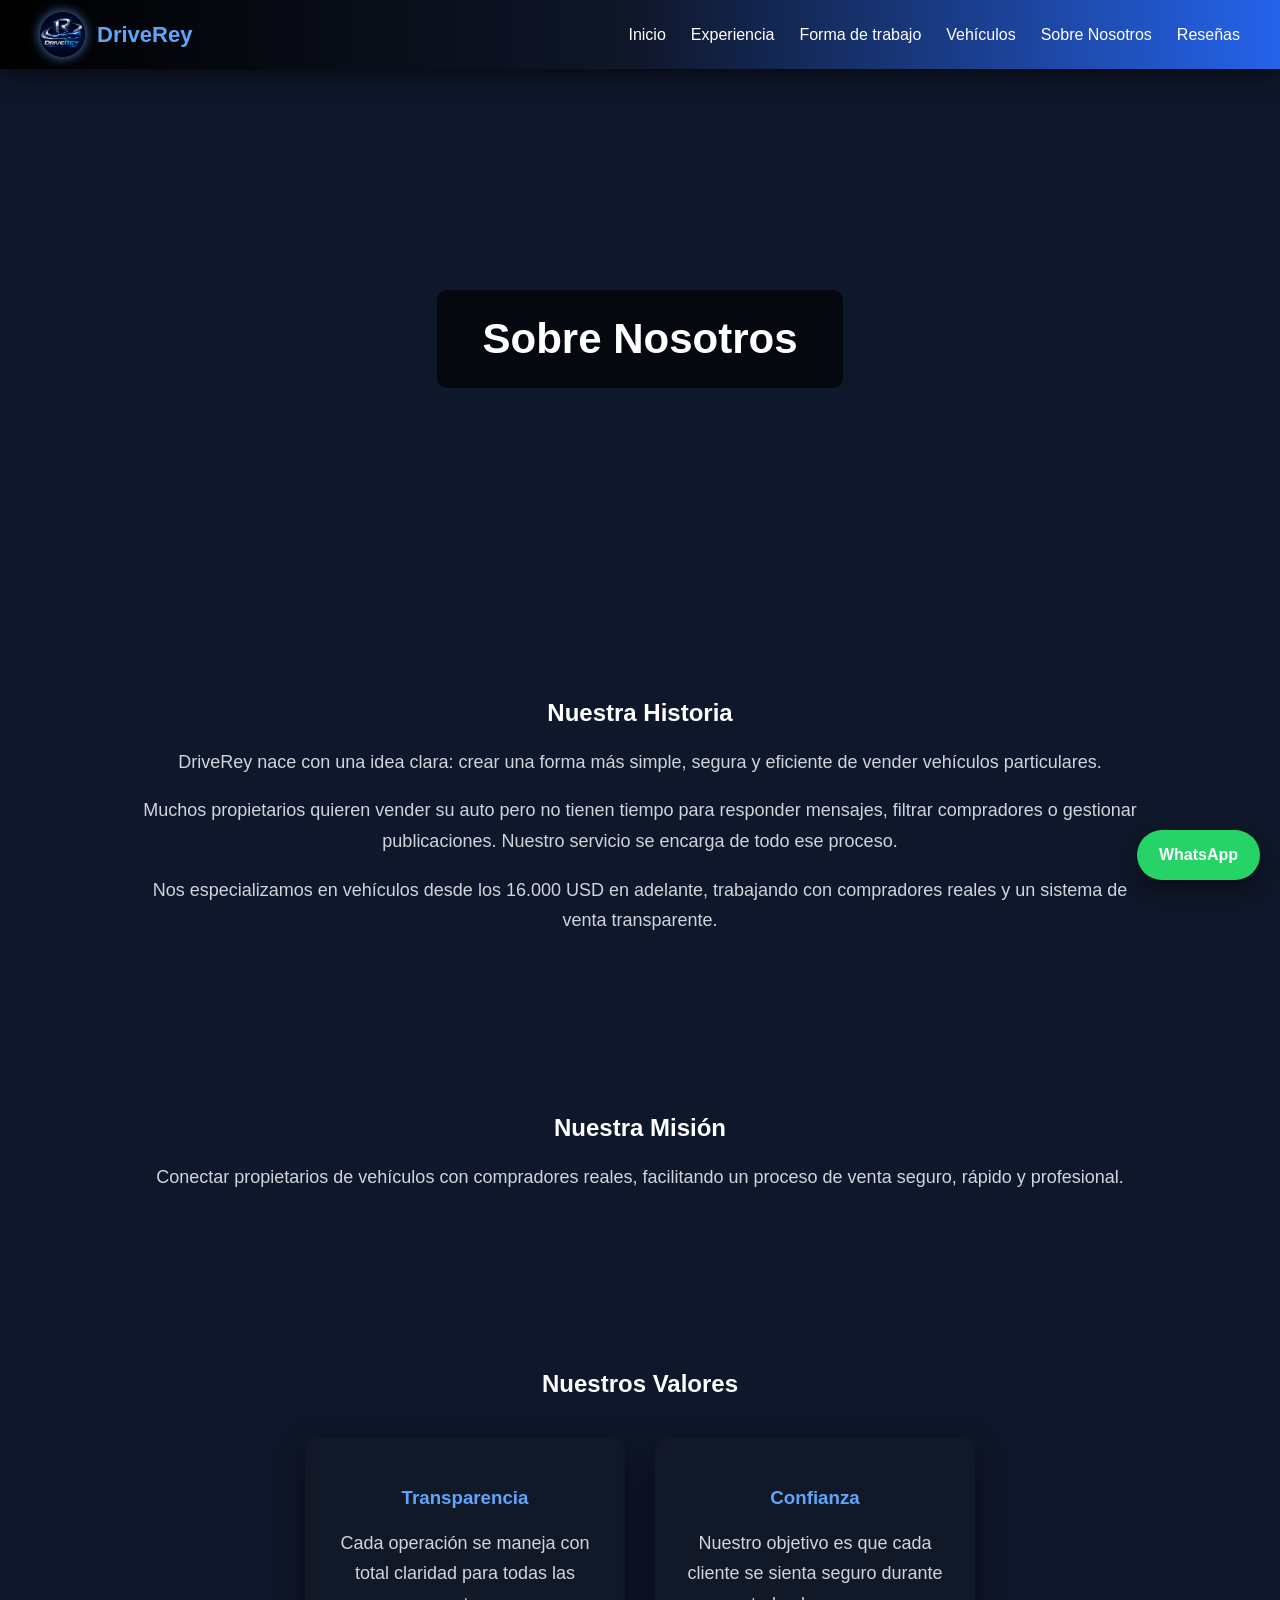
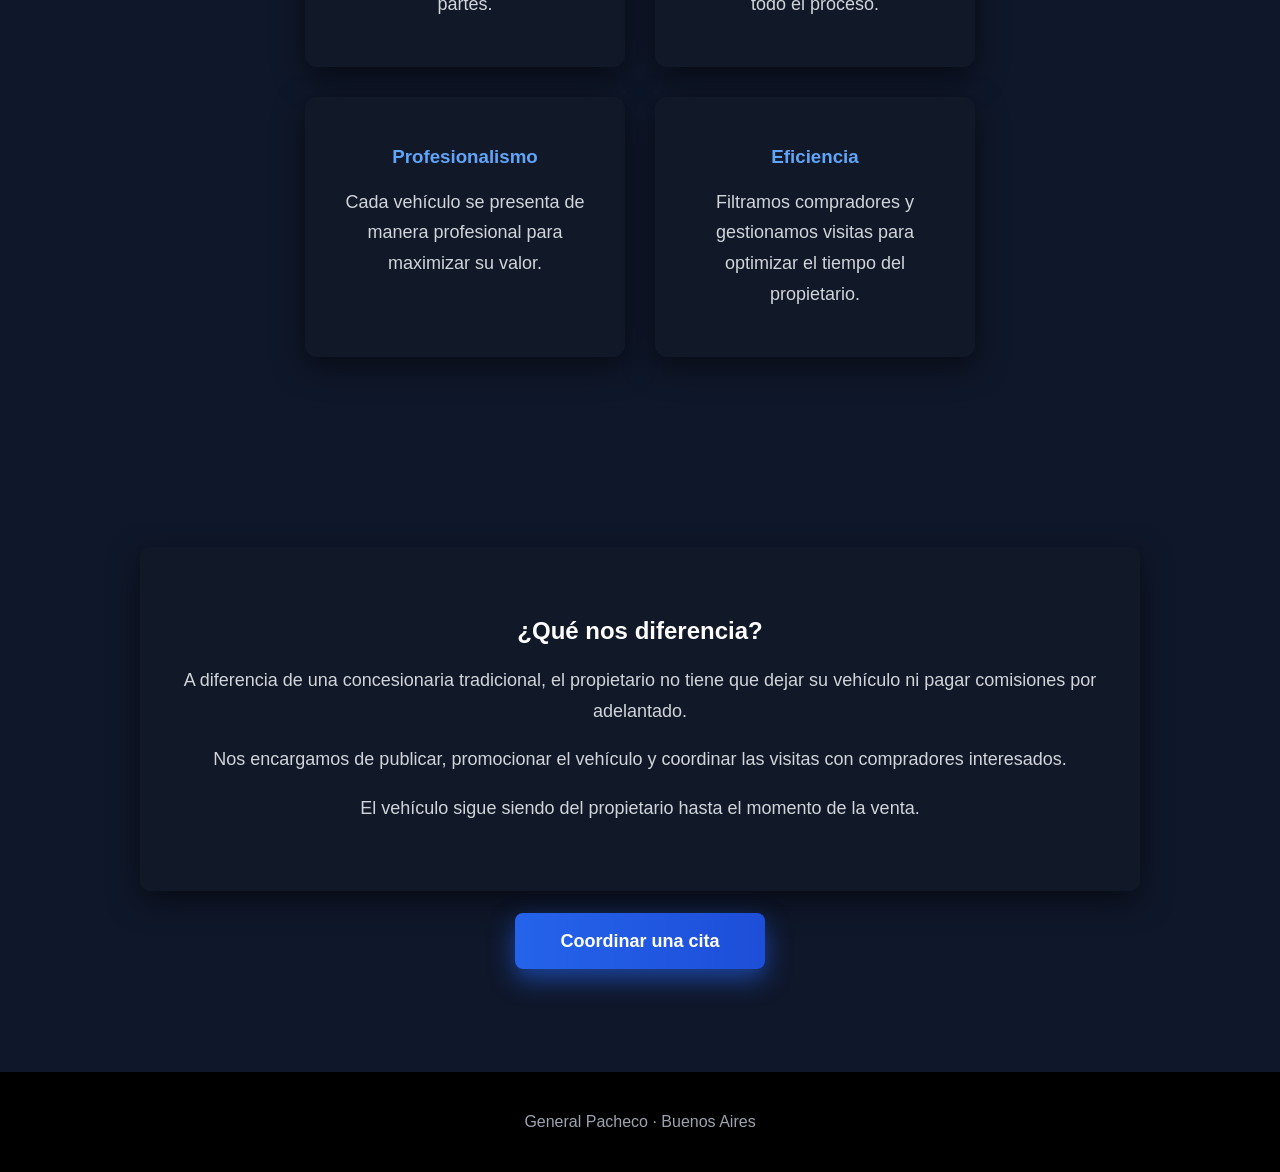
==== 2sobre-nosotros.html @ 22eba766 "Add files via upload" ====
<!DOCTYPE html>
<html lang="es">

<head>

<meta charset="UTF-8">
<meta name="viewport" content="width=device-width, initial-scale=1.0">

<title>Sobre Nosotros | DriveRey</title>
<link rel="icon" type="image/x-icon" href="favicon.ico">

<style>

body{
margin:0;
font-family:Arial, Helvetica, sans-serif;
background:#0f172a;
color:white;
}

/* NAVBAR */

header{
background:linear-gradient(90deg,#000000,#0f172a,#2563eb);
padding:12px 40px;
display:flex;
justify-content:center;
align-items:center;
position:sticky;
top:0;
z-index:1000;
box-shadow:0 5px 20px rgba(0,0,0,0.6);
}

nav{
width:100%;
max-width:1200px;
display:flex;
align-items:center;
justify-content:space-between;
}

/* LOGO AREA */

.logo-area{
display:flex;
align-items:center;
gap:12px;
}

.logo-area img{
width:45px;
height:45px;
border-radius:50%;
box-shadow:0 0 12px rgba(96,165,250,0.8);
}

.logo-area h1{
margin:0;
font-size:22px;
font-weight:bold;
color:#60a5fa;
}

/* MENU */

nav ul{
list-style:none;
display:flex;
gap:25px;
margin:0;
padding:0;
}

nav a{
color:white;
text-decoration:none;
font-size:16px;
position:relative;
transition:0.3s;
}

nav a:hover{
color:#60a5fa;
}

nav a::after{
content:'';
position:absolute;
width:0%;
height:2px;
background:#60a5fa;
left:0;
bottom:-5px;
transition:0.3s;
}

nav a:hover::after{
width:100%;
}

/* HERO */

.hero{
height:60vh;
background-image:url('https://images.unsplash.com/photo-1503376780353-7e6692767b70');
background-size:cover;
background-position:center;
display:flex;
align-items:center;
justify-content:center;
text-align:center;
}

.hero h1{
font-size:42px;
background:rgba(0,0,0,0.65);
padding:25px 45px;
border-radius:10px;
backdrop-filter:blur(6px);
}

/* SECCIONES */

.section{
padding:70px 40px;
max-width:1000px;
margin:auto;
text-align:center;
}

.section p{
line-height:1.7;
font-size:18px;
color:#d1d5db;
}

/* VALORES */

.values{
display:flex;
flex-wrap:wrap;
gap:30px;
justify-content:center;
margin-top:40px;
}

.value{
background:#111827;
padding:30px;
border-radius:12px;
width:260px;
transition:0.3s;
box-shadow:0 10px 30px rgba(0,0,0,0.5);
}

.value:hover{
transform:translateY(-8px);
box-shadow:0 15px 40px rgba(0,0,0,0.7);
}

.value h3{
color:#60a5fa;
}

/* DIFERENCIA */

.diferencia{
background:#111827;
padding:50px 40px;
margin-top:50px;
border-radius:10px;
box-shadow:0 10px 30px rgba(0,0,0,0.5);
}

/* CTA */

.cta{
margin-top:40px;
}

.cta a{
background:linear-gradient(90deg,#2563eb,#1d4ed8);
padding:18px 45px;
text-decoration:none;
color:white;
border-radius:8px;
font-weight:bold;
font-size:18px;
transition:0.3s;
box-shadow:0 10px 25px rgba(37,99,235,0.6);
}

.cta a:hover{
transform:scale(1.05);
box-shadow:0 15px 35px rgba(37,99,235,0.9);
}

/* FOOTER */

footer{
background:black;
text-align:center;
padding:25px;
margin-top:50px;
color:#9ca3af;
}

/* WHATSAPP */

.whatsapp{
position:fixed;
bottom:20px;
right:20px;
background:#25D366;
padding:16px 22px;
border-radius:50px;
color:white;
text-decoration:none;
font-weight:bold;
box-shadow:0 10px 20px rgba(0,0,0,0.4);
transition:0.3s;
}

.whatsapp:hover{
transform:scale(1.1);
}

</style>

</head>

<body>

<header>

<nav>

<div class="logo-area">
<img src="logo.png" alt="DriveRey Logo">
<h1>DriveRey</h1>
</div>

<ul>

<li><a href="index.html">Inicio</a></li>
<li><a href="3experiencia.html">Experiencia</a></li>
<li><a href="6forma-de-trabajo.html">Forma de trabajo</a></li>
<li><a href="5vehiculos.html">Vehículos</a></li>
<li><a href="2sobre-nosotros.html">Sobre Nosotros</a></li>
<li><a href="4reseñas.html">Reseñas</a></li>

</ul>

</nav>

</header>


<section class="hero">

<h1>Sobre Nosotros</h1>

</section>


<section class="section">

<h2>Nuestra Historia</h2>

<p>
DriveRey nace con una idea clara: crear una forma más simple,
segura y eficiente de vender vehículos particulares.
</p>

<p>
Muchos propietarios quieren vender su auto pero no tienen tiempo para
responder mensajes, filtrar compradores o gestionar publicaciones.
Nuestro servicio se encarga de todo ese proceso.
</p>

<p>
Nos especializamos en vehículos desde los 16.000 USD en adelante,
trabajando con compradores reales y un sistema de venta transparente.
</p>

</section>


<section class="section">

<h2>Nuestra Misión</h2>

<p>
Conectar propietarios de vehículos con compradores reales,
facilitando un proceso de venta seguro, rápido y profesional.
</p>

</section>


<section class="section">

<h2>Nuestros Valores</h2>

<div class="values">

<div class="value">
<h3>Transparencia</h3>
<p>
Cada operación se maneja con total claridad para todas las partes.
</p>
</div>

<div class="value">
<h3>Confianza</h3>
<p>
Nuestro objetivo es que cada cliente se sienta seguro durante todo el proceso.
</p>
</div>

<div class="value">
<h3>Profesionalismo</h3>
<p>
Cada vehículo se presenta de manera profesional para maximizar su valor.
</p>
</div>

<div class="value">
<h3>Eficiencia</h3>
<p>
Filtramos compradores y gestionamos visitas para optimizar el tiempo del propietario.
</p>
</div>

</div>

</section>


<section class="section">

<div class="diferencia">

<h2>¿Qué nos diferencia?</h2>

<p>
A diferencia de una concesionaria tradicional,
el propietario no tiene que dejar su vehículo ni pagar comisiones por adelantado.
</p>

<p>
Nos encargamos de publicar, promocionar el vehículo y coordinar
las visitas con compradores interesados.
</p>

<p>
El vehículo sigue siendo del propietario hasta el momento de la venta.
</p>

</div>

<div class="cta">
<a href="https://wa.me/541123283606">Coordinar una cita</a>
</div>

</section>


<footer>

<p>General Pacheco · Buenos Aires</p>

</footer>


<a class="whatsapp" href="https://wa.me/541123283606">
WhatsApp
</a>

</body>

</html>
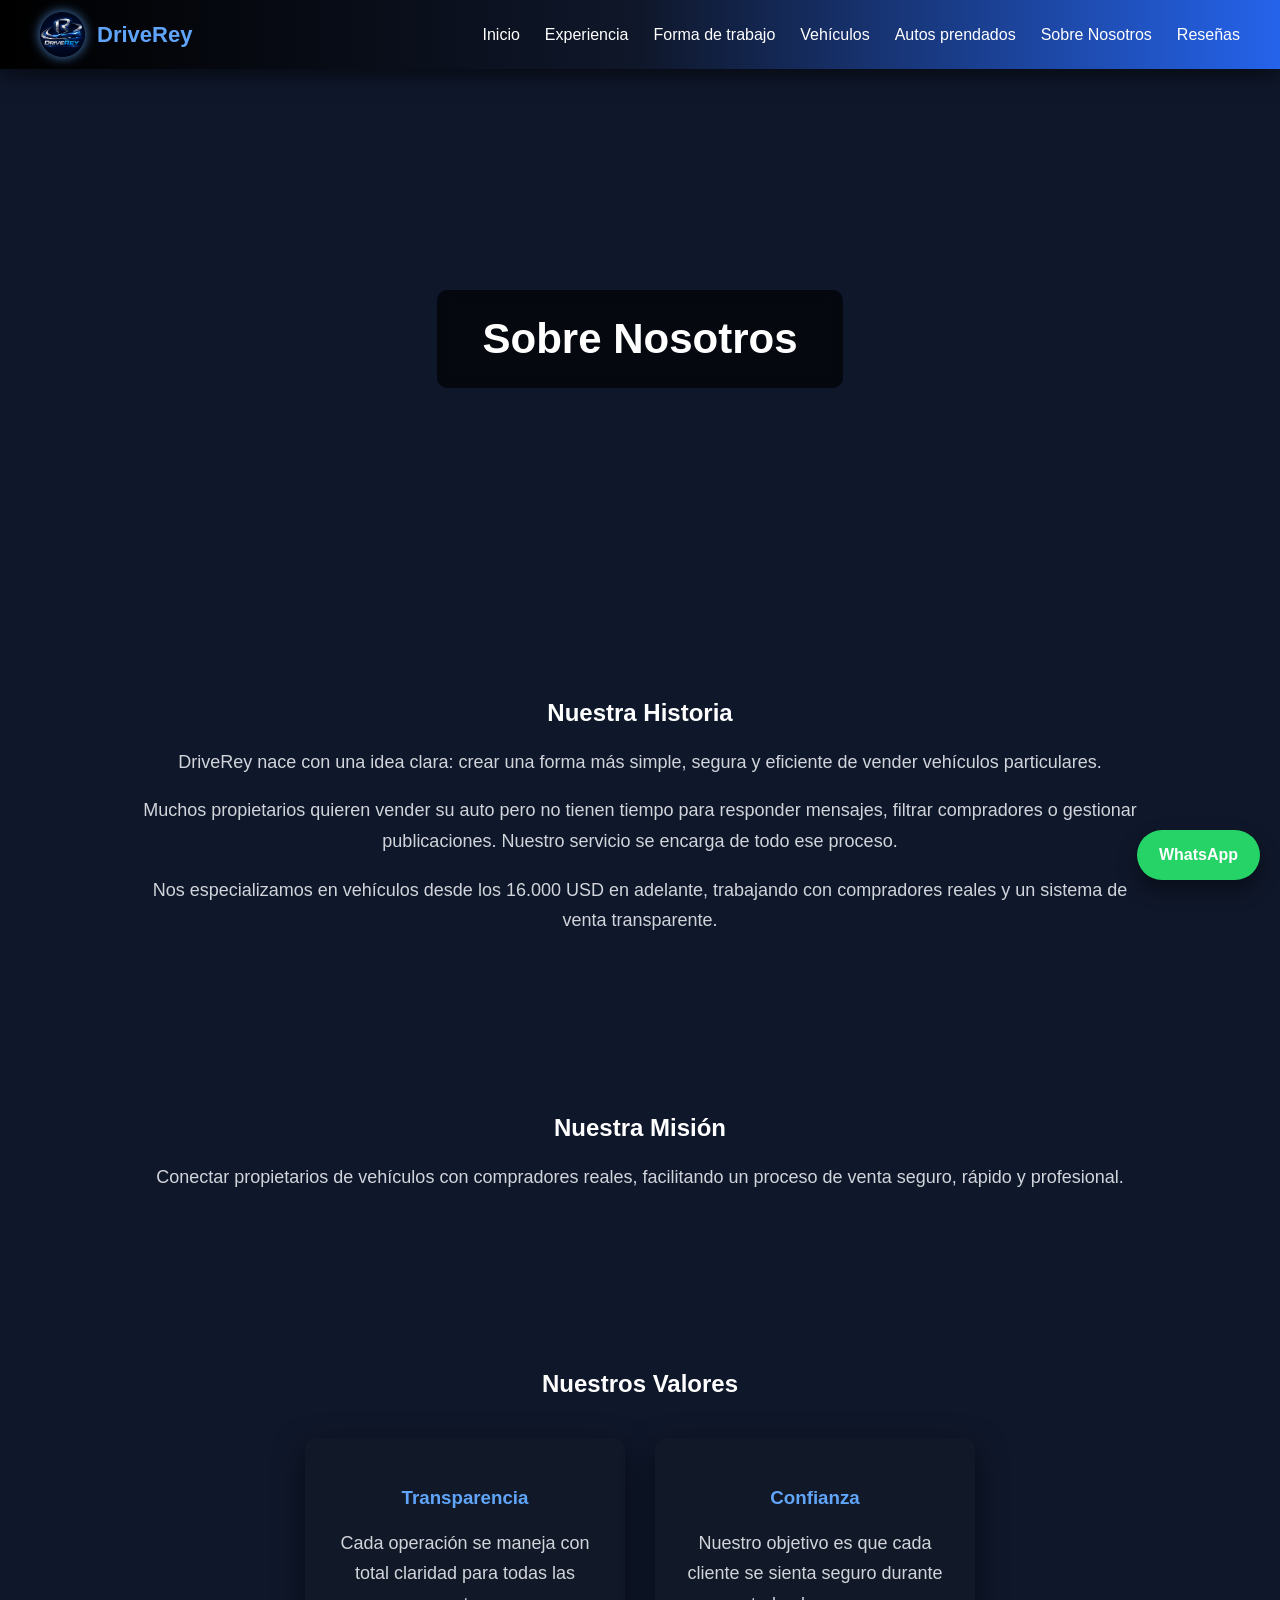
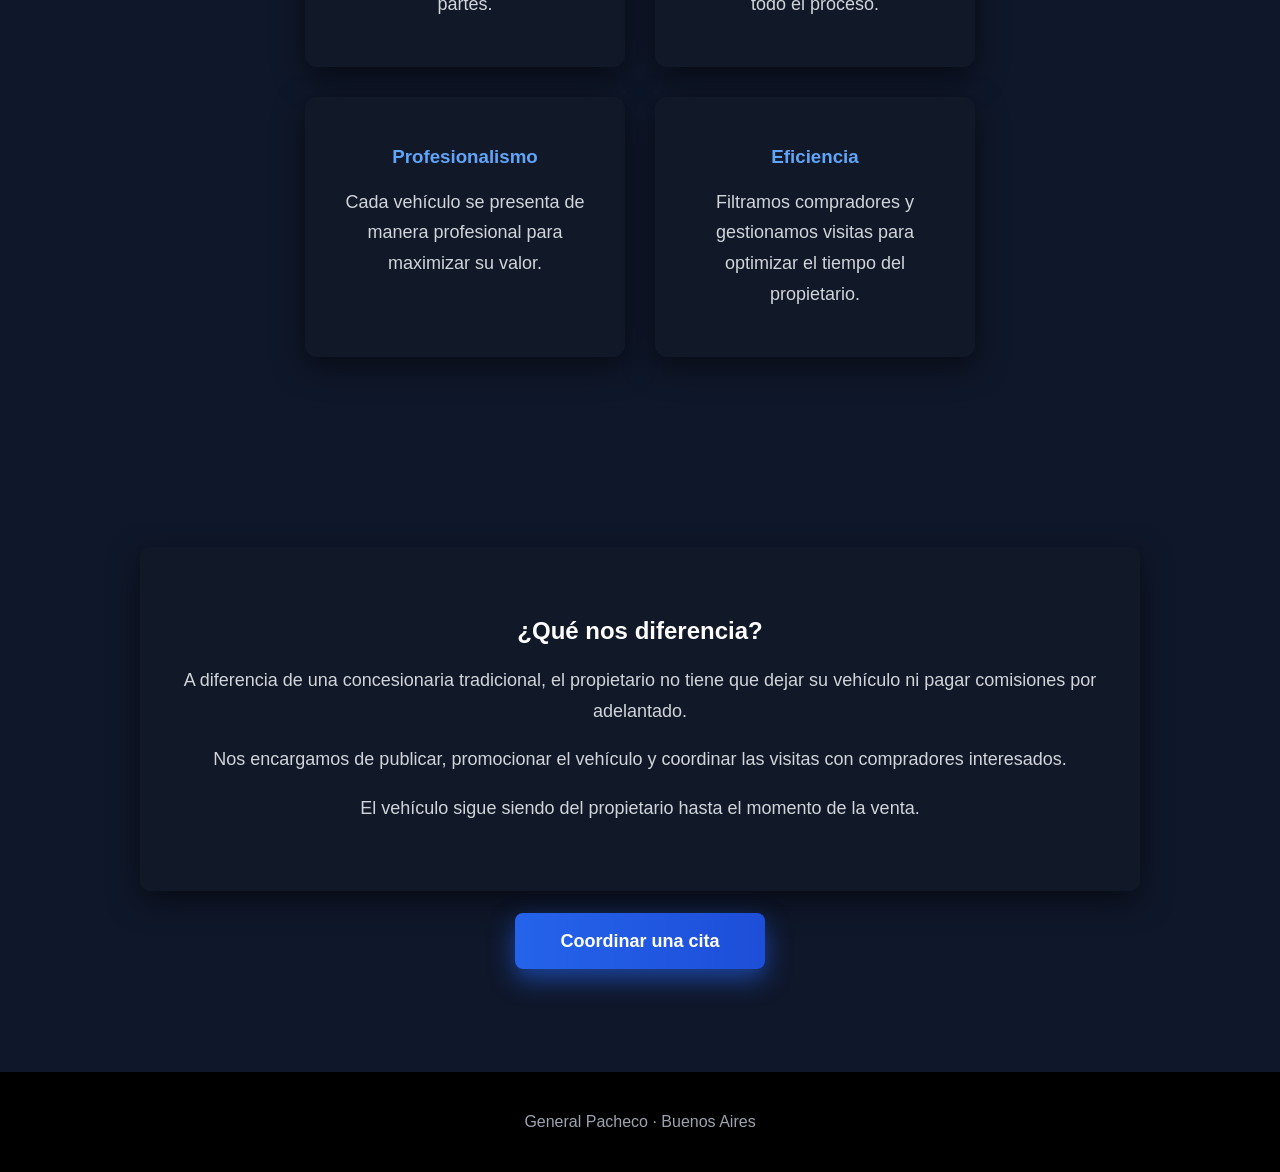
==== commit 57f18077: "Update 2sobre-nosotros.html" ====
--- a/2sobre-nosotros.html
+++ b/2sobre-nosotros.html
@@ -247,6 +247,7 @@
 <li><a href="3experiencia.html">Experiencia</a></li>
 <li><a href="6forma-de-trabajo.html">Forma de trabajo</a></li>
 <li><a href="5vehiculos.html">Vehículos</a></li>
+<li><a href="autos-prendados.html">Autos prendados</a></li>
 <li><a href="2sobre-nosotros.html">Sobre Nosotros</a></li>
 <li><a href="4reseñas.html">Reseñas</a></li>
 
@@ -380,4 +381,5 @@
 
 </body>
 
-</html>+
+</html>
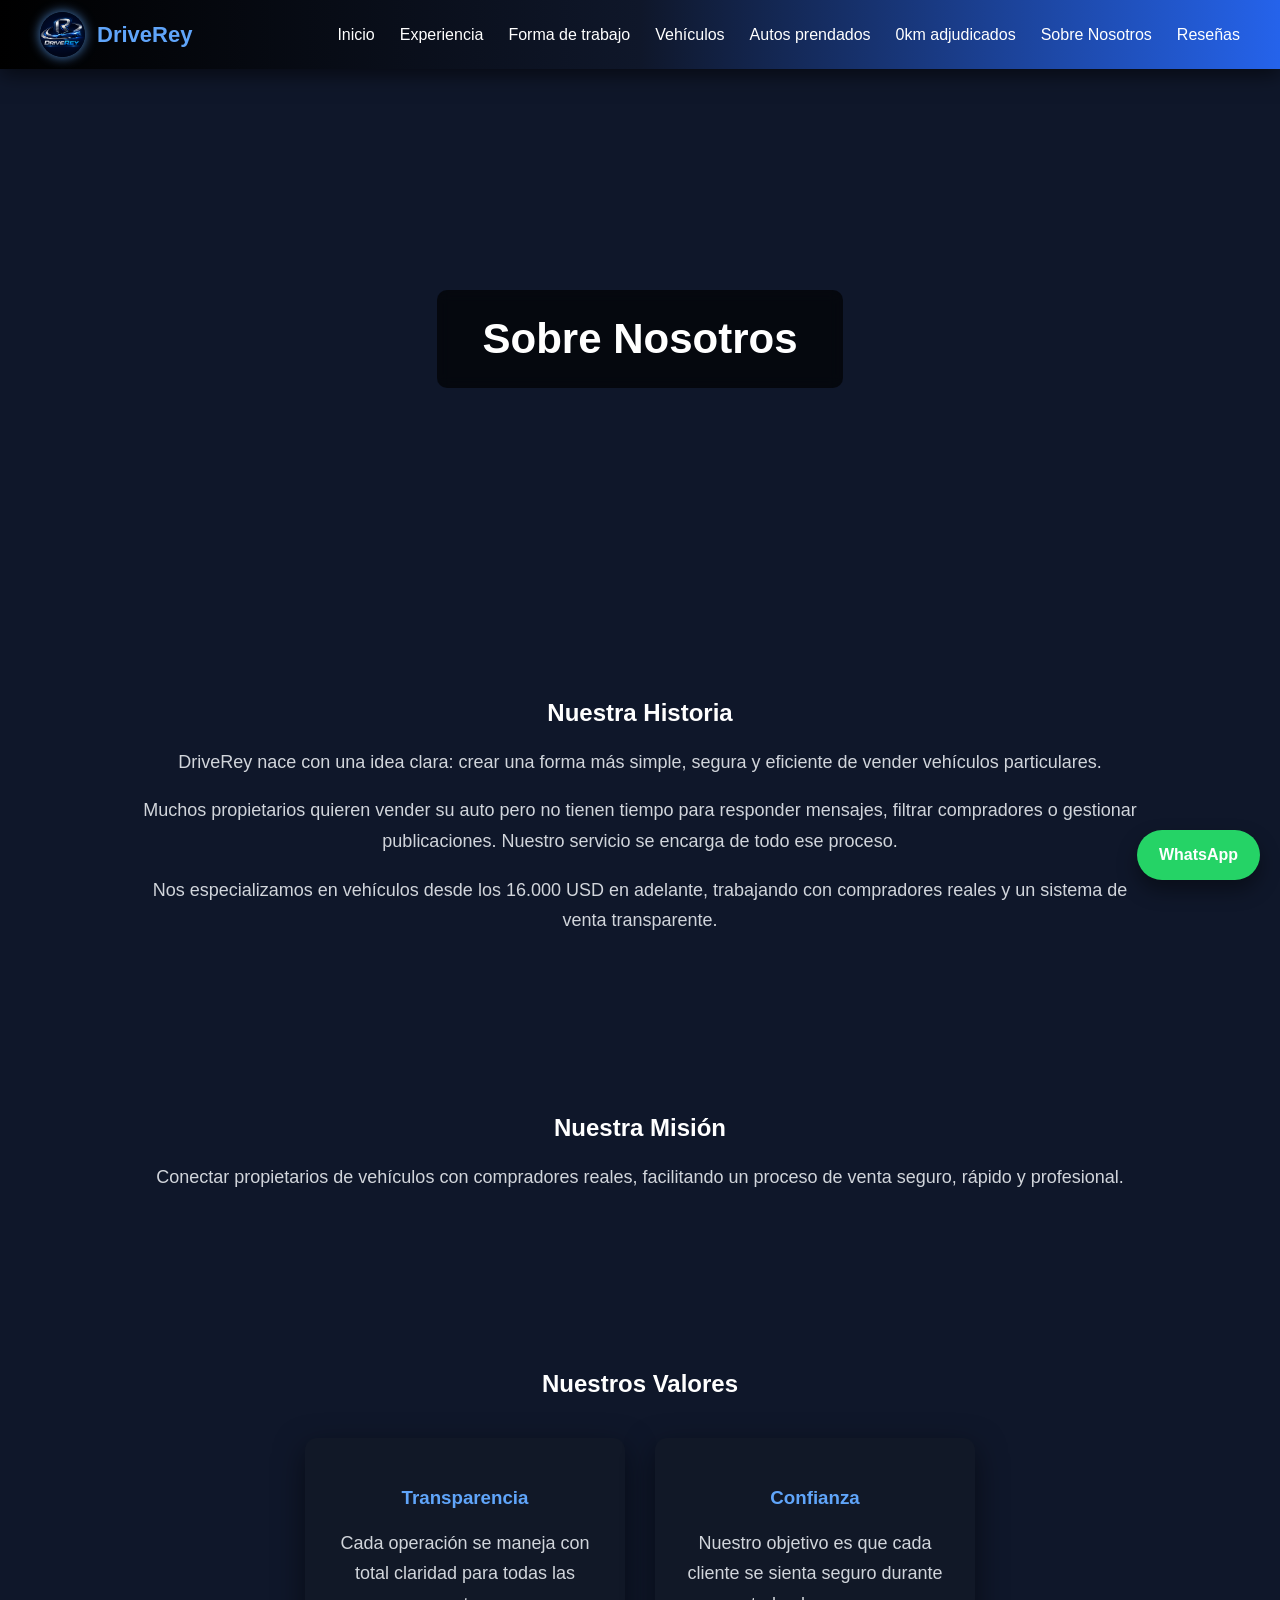
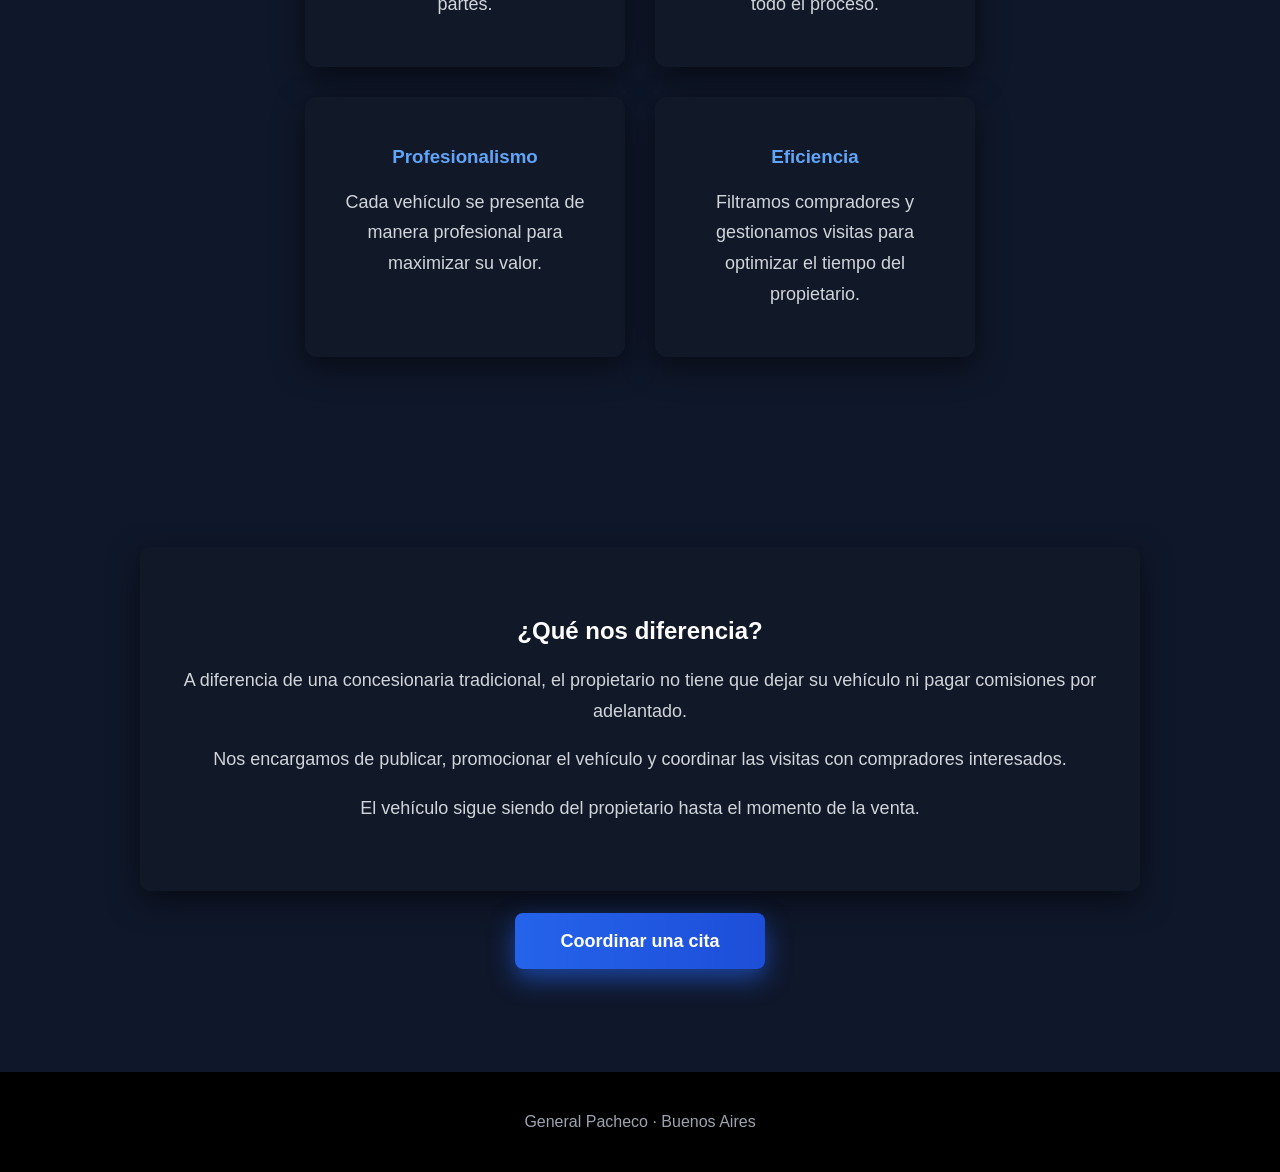
==== commit 59d8e7fd: "Update 2sobre-nosotros.html" ====
--- a/2sobre-nosotros.html
+++ b/2sobre-nosotros.html
@@ -247,7 +247,8 @@
 <li><a href="3experiencia.html">Experiencia</a></li>
 <li><a href="6forma-de-trabajo.html">Forma de trabajo</a></li>
 <li><a href="5vehiculos.html">Vehículos</a></li>
-<li><a href="autos-prendados.html">Autos prendados</a></li>
+<li><a href="7autos-prendados.html">Autos prendados</a></li>
+<li><a href="8autos-adjudicados.html">0km adjudicados</a></li>
 <li><a href="2sobre-nosotros.html">Sobre Nosotros</a></li>
 <li><a href="4reseñas.html">Reseñas</a></li>
 
@@ -383,3 +384,5 @@
 
 
 </html>
+
+
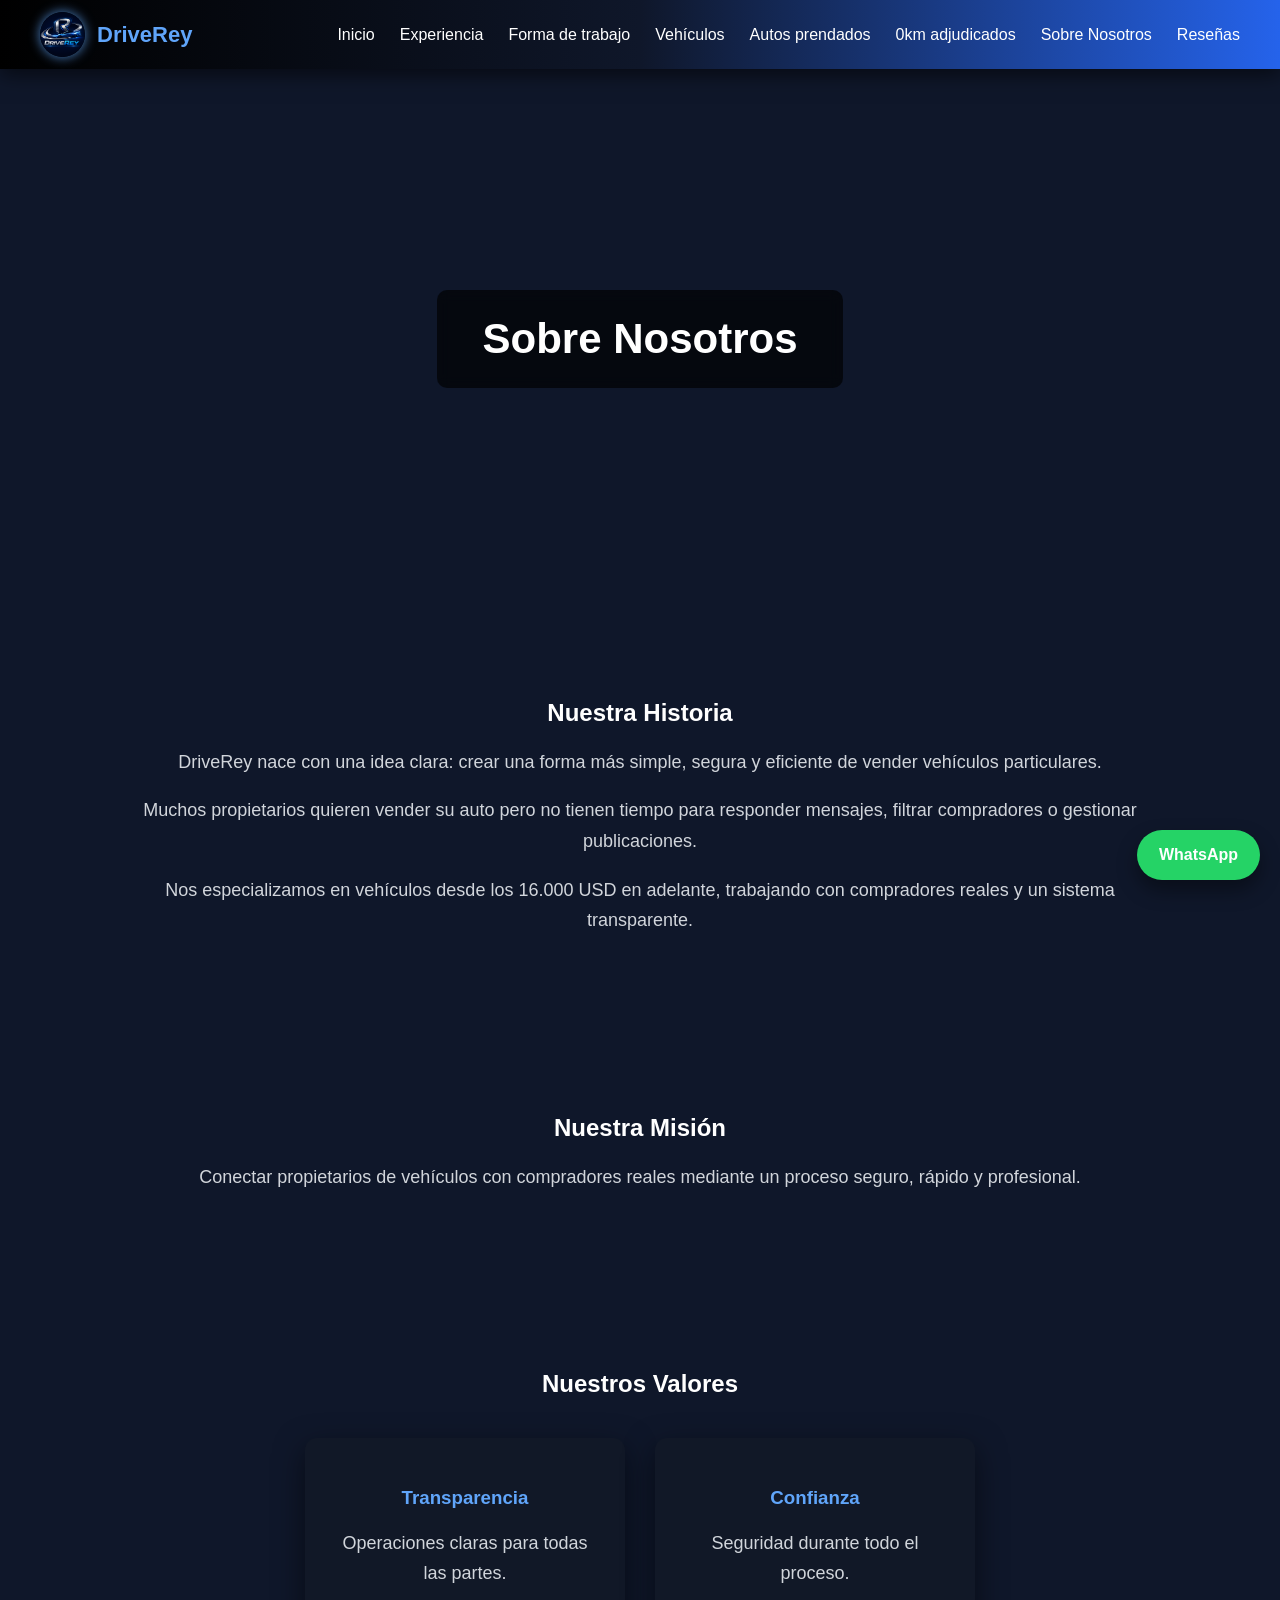
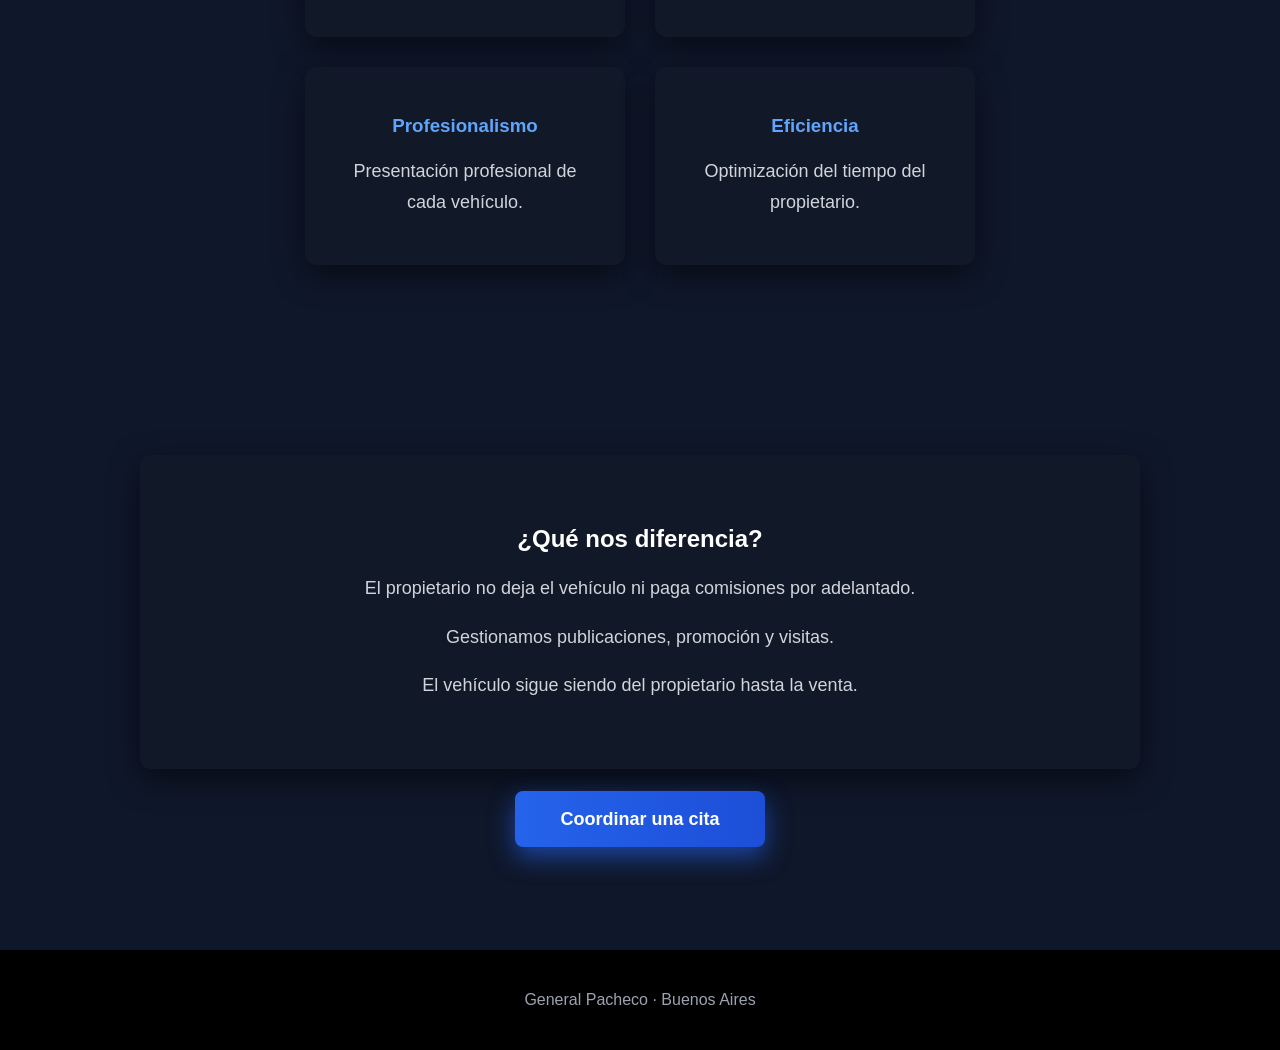
==== commit d8e94fae: "Update 2sobre-nosotros.html" ====
--- a/2sobre-nosotros.html
+++ b/2sobre-nosotros.html
@@ -2,7 +2,6 @@
 <html lang="es">
 
 <head>
-
 <meta charset="UTF-8">
 <meta name="viewport" content="width=device-width, initial-scale=1.0">
 
@@ -11,378 +10,298 @@
 
 <style>
 
+/* =====================
+   BASE
+===================== */
 body{
-margin:0;
-font-family:Arial, Helvetica, sans-serif;
-background:#0f172a;
-color:white;
-}
-
-/* NAVBAR */
-
+  margin:0;
+  font-family:Arial, Helvetica, sans-serif;
+  background:#0f172a;
+  color:white;
+}
+
+/* =====================
+   NAVBAR (MAESTRA)
+===================== */
 header{
-background:linear-gradient(90deg,#000000,#0f172a,#2563eb);
-padding:12px 40px;
-display:flex;
-justify-content:center;
-align-items:center;
-position:sticky;
-top:0;
-z-index:1000;
-box-shadow:0 5px 20px rgba(0,0,0,0.6);
+  background:linear-gradient(90deg,#000000,#0f172a,#2563eb);
+  padding:12px 40px;
+  display:flex;
+  justify-content:center;
+  align-items:center;
+  position:sticky;
+  top:0;
+  z-index:1000;
+  box-shadow:0 5px 20px rgba(0,0,0,0.6);
 }
 
 nav{
-width:100%;
-max-width:1200px;
-display:flex;
-align-items:center;
-justify-content:space-between;
-}
-
-/* LOGO AREA */
-
+  width:100%;
+  max-width:1200px;
+  display:flex;
+  align-items:center;
+  justify-content:space-between;
+}
+
+/* LOGO */
 .logo-area{
-display:flex;
-align-items:center;
-gap:12px;
+  display:flex;
+  align-items:center;
+  gap:12px;
 }
 
 .logo-area img{
-width:45px;
-height:45px;
-border-radius:50%;
-box-shadow:0 0 12px rgba(96,165,250,0.8);
+  width:45px;
+  height:45px;
+  border-radius:50%;
+  box-shadow:0 0 12px rgba(96,165,250,0.8);
 }
 
 .logo-area h1{
-margin:0;
-font-size:22px;
-font-weight:bold;
-color:#60a5fa;
+  margin:0;
+  font-size:22px;
+  font-weight:bold;
+  color:#60a5fa;
 }
 
 /* MENU */
-
 nav ul{
-list-style:none;
-display:flex;
-gap:25px;
-margin:0;
-padding:0;
+  list-style:none;
+  display:flex;
+  gap:25px;
+  margin:0;
+  padding:0;
 }
 
 nav a{
-color:white;
-text-decoration:none;
-font-size:16px;
-position:relative;
-transition:0.3s;
+  color:white;
+  text-decoration:none;
+  font-size:16px;
+  position:relative;
+  transition:0.3s;
 }
 
 nav a:hover{
-color:#60a5fa;
+  color:#60a5fa;
 }
 
 nav a::after{
-content:'';
-position:absolute;
-width:0%;
-height:2px;
-background:#60a5fa;
-left:0;
-bottom:-5px;
-transition:0.3s;
+  content:'';
+  position:absolute;
+  width:0%;
+  height:2px;
+  background:#60a5fa;
+  left:0;
+  bottom:-5px;
+  transition:0.3s;
 }
 
 nav a:hover::after{
-width:100%;
-}
-
-/* HERO */
-
+  width:100%;
+}
+
+/* =====================
+   HERO
+===================== */
 .hero{
-height:60vh;
-background-image:url('https://images.unsplash.com/photo-1503376780353-7e6692767b70');
-background-size:cover;
-background-position:center;
-display:flex;
-align-items:center;
-justify-content:center;
-text-align:center;
+  height:60vh;
+  background-image:url('https://images.unsplash.com/photo-1503376780353-7e6692767b70');
+  background-size:cover;
+  background-position:center;
+  display:flex;
+  align-items:center;
+  justify-content:center;
+  text-align:center;
 }
 
 .hero h1{
-font-size:42px;
-background:rgba(0,0,0,0.65);
-padding:25px 45px;
-border-radius:10px;
-backdrop-filter:blur(6px);
-}
-
-/* SECCIONES */
-
+  font-size:42px;
+  background:rgba(0,0,0,0.65);
+  padding:25px 45px;
+  border-radius:10px;
+  backdrop-filter:blur(6px);
+}
+
+/* =====================
+   SECCIONES
+===================== */
 .section{
-padding:70px 40px;
-max-width:1000px;
-margin:auto;
-text-align:center;
+  padding:70px 40px;
+  max-width:1000px;
+  margin:auto;
+  text-align:center;
 }
 
 .section p{
-line-height:1.7;
-font-size:18px;
-color:#d1d5db;
+  line-height:1.7;
+  font-size:18px;
+  color:#d1d5db;
 }
 
 /* VALORES */
-
 .values{
-display:flex;
-flex-wrap:wrap;
-gap:30px;
-justify-content:center;
-margin-top:40px;
+  display:flex;
+  flex-wrap:wrap;
+  gap:30px;
+  justify-content:center;
+  margin-top:40px;
 }
 
 .value{
-background:#111827;
-padding:30px;
-border-radius:12px;
-width:260px;
-transition:0.3s;
-box-shadow:0 10px 30px rgba(0,0,0,0.5);
+  background:#111827;
+  padding:30px;
+  border-radius:12px;
+  width:260px;
+  transition:0.3s;
+  box-shadow:0 10px 30px rgba(0,0,0,0.5);
 }
 
 .value:hover{
-transform:translateY(-8px);
-box-shadow:0 15px 40px rgba(0,0,0,0.7);
+  transform:translateY(-8px);
+  box-shadow:0 15px 40px rgba(0,0,0,0.7);
 }
 
 .value h3{
-color:#60a5fa;
+  color:#60a5fa;
 }
 
 /* DIFERENCIA */
-
 .diferencia{
-background:#111827;
-padding:50px 40px;
-margin-top:50px;
-border-radius:10px;
-box-shadow:0 10px 30px rgba(0,0,0,0.5);
+  background:#111827;
+  padding:50px 40px;
+  margin-top:50px;
+  border-radius:10px;
+  box-shadow:0 10px 30px rgba(0,0,0,0.5);
 }
 
 /* CTA */
-
 .cta{
-margin-top:40px;
+  margin-top:40px;
 }
 
 .cta a{
-background:linear-gradient(90deg,#2563eb,#1d4ed8);
-padding:18px 45px;
-text-decoration:none;
-color:white;
-border-radius:8px;
-font-weight:bold;
-font-size:18px;
-transition:0.3s;
-box-shadow:0 10px 25px rgba(37,99,235,0.6);
+  background:linear-gradient(90deg,#2563eb,#1d4ed8);
+  padding:18px 45px;
+  text-decoration:none;
+  color:white;
+  border-radius:8px;
+  font-weight:bold;
+  font-size:18px;
+  transition:0.3s;
+  box-shadow:0 10px 25px rgba(37,99,235,0.6);
 }
 
 .cta a:hover{
-transform:scale(1.05);
-box-shadow:0 15px 35px rgba(37,99,235,0.9);
+  transform:scale(1.05);
+  box-shadow:0 15px 35px rgba(37,99,235,0.9);
 }
 
 /* FOOTER */
-
 footer{
-background:black;
-text-align:center;
-padding:25px;
-margin-top:50px;
-color:#9ca3af;
+  background:black;
+  text-align:center;
+  padding:25px;
+  margin-top:50px;
+  color:#9ca3af;
 }
 
 /* WHATSAPP */
-
 .whatsapp{
-position:fixed;
-bottom:20px;
-right:20px;
-background:#25D366;
-padding:16px 22px;
-border-radius:50px;
-color:white;
-text-decoration:none;
-font-weight:bold;
-box-shadow:0 10px 20px rgba(0,0,0,0.4);
-transition:0.3s;
+  position:fixed;
+  bottom:20px;
+  right:20px;
+  background:#25D366;
+  padding:16px 22px;
+  border-radius:50px;
+  color:white;
+  text-decoration:none;
+  font-weight:bold;
+  box-shadow:0 10px 20px rgba(0,0,0,0.4);
+  transition:0.3s;
 }
 
 .whatsapp:hover{
-transform:scale(1.1);
+  transform:scale(1.1);
 }
 
 </style>
-
 </head>
 
 <body>
 
 <header>
-
 <nav>
 
 <div class="logo-area">
-<img src="logo.png" alt="DriveRey Logo">
-<h1>DriveRey</h1>
+  <img src="logo.png" alt="DriveRey Logo">
+  <h1>DriveRey</h1>
 </div>
 
 <ul>
-
-<li><a href="index.html">Inicio</a></li>
-<li><a href="3experiencia.html">Experiencia</a></li>
-<li><a href="6forma-de-trabajo.html">Forma de trabajo</a></li>
-<li><a href="5vehiculos.html">Vehículos</a></li>
-<li><a href="7autos-prendados.html">Autos prendados</a></li>
-<li><a href="8autos-adjudicados.html">0km adjudicados</a></li>
-<li><a href="2sobre-nosotros.html">Sobre Nosotros</a></li>
-<li><a href="4reseñas.html">Reseñas</a></li>
-
+  <li><a href="index.html">Inicio</a></li>
+  <li><a href="3experiencia.html">Experiencia</a></li>
+  <li><a href="6forma-de-trabajo.html">Forma de trabajo</a></li>
+  <li><a href="5vehiculos.html">Vehículos</a></li>
+  <li><a href="7autos-prendados.html">Autos prendados</a></li>
+  <li><a href="8autos-adjudicados.html">0km adjudicados</a></li>
+  <li><a href="2sobre-nosotros.html">Sobre Nosotros</a></li>
+  <li><a href="4reseñas.html">Reseñas</a></li>
 </ul>
 
 </nav>
-
 </header>
 
-
 <section class="hero">
-
-<h1>Sobre Nosotros</h1>
-
-</section>
-
+  <h1>Sobre Nosotros</h1>
+</section>
 
 <section class="section">
-
-<h2>Nuestra Historia</h2>
-
-<p>
-DriveRey nace con una idea clara: crear una forma más simple,
-segura y eficiente de vender vehículos particulares.
-</p>
-
-<p>
-Muchos propietarios quieren vender su auto pero no tienen tiempo para
-responder mensajes, filtrar compradores o gestionar publicaciones.
-Nuestro servicio se encarga de todo ese proceso.
-</p>
-
-<p>
-Nos especializamos en vehículos desde los 16.000 USD en adelante,
-trabajando con compradores reales y un sistema de venta transparente.
-</p>
-
-</section>
-
+  <h2>Nuestra Historia</h2>
+  <p>DriveRey nace con una idea clara: crear una forma más simple, segura y eficiente de vender vehículos particulares.</p>
+  <p>Muchos propietarios quieren vender su auto pero no tienen tiempo para responder mensajes, filtrar compradores o gestionar publicaciones.</p>
+  <p>Nos especializamos en vehículos desde los 16.000 USD en adelante, trabajando con compradores reales y un sistema transparente.</p>
+</section>
 
 <section class="section">
-
-<h2>Nuestra Misión</h2>
-
-<p>
-Conectar propietarios de vehículos con compradores reales,
-facilitando un proceso de venta seguro, rápido y profesional.
-</p>
-
-</section>
-
+  <h2>Nuestra Misión</h2>
+  <p>Conectar propietarios de vehículos con compradores reales mediante un proceso seguro, rápido y profesional.</p>
+</section>
 
 <section class="section">
-
-<h2>Nuestros Valores</h2>
-
-<div class="values">
-
-<div class="value">
-<h3>Transparencia</h3>
-<p>
-Cada operación se maneja con total claridad para todas las partes.
-</p>
-</div>
-
-<div class="value">
-<h3>Confianza</h3>
-<p>
-Nuestro objetivo es que cada cliente se sienta seguro durante todo el proceso.
-</p>
-</div>
-
-<div class="value">
-<h3>Profesionalismo</h3>
-<p>
-Cada vehículo se presenta de manera profesional para maximizar su valor.
-</p>
-</div>
-
-<div class="value">
-<h3>Eficiencia</h3>
-<p>
-Filtramos compradores y gestionamos visitas para optimizar el tiempo del propietario.
-</p>
-</div>
-
-</div>
-
-</section>
-
+  <h2>Nuestros Valores</h2>
+
+  <div class="values">
+    <div class="value"><h3>Transparencia</h3><p>Operaciones claras para todas las partes.</p></div>
+    <div class="value"><h3>Confianza</h3><p>Seguridad durante todo el proceso.</p></div>
+    <div class="value"><h3>Profesionalismo</h3><p>Presentación profesional de cada vehículo.</p></div>
+    <div class="value"><h3>Eficiencia</h3><p>Optimización del tiempo del propietario.</p></div>
+  </div>
+</section>
 
 <section class="section">
-
-<div class="diferencia">
-
-<h2>¿Qué nos diferencia?</h2>
-
-<p>
-A diferencia de una concesionaria tradicional,
-el propietario no tiene que dejar su vehículo ni pagar comisiones por adelantado.
-</p>
-
-<p>
-Nos encargamos de publicar, promocionar el vehículo y coordinar
-las visitas con compradores interesados.
-</p>
-
-<p>
-El vehículo sigue siendo del propietario hasta el momento de la venta.
-</p>
-
-</div>
-
-<div class="cta">
-<a href="https://wa.me/541123283606">Coordinar una cita</a>
-</div>
-
-</section>
-
+  <div class="diferencia">
+    <h2>¿Qué nos diferencia?</h2>
+    <p>El propietario no deja el vehículo ni paga comisiones por adelantado.</p>
+    <p>Gestionamos publicaciones, promoción y visitas.</p>
+    <p>El vehículo sigue siendo del propietario hasta la venta.</p>
+  </div>
+
+  <div class="cta">
+    <a href="https://wa.me/541123283606">Coordinar una cita</a>
+  </div>
+</section>
 
 <footer>
-
-<p>General Pacheco · Buenos Aires</p>
-
+  <p>General Pacheco · Buenos Aires</p>
 </footer>
 
-
-<a class="whatsapp" href="https://wa.me/541123283606">
-WhatsApp
-</a>
+<a class="whatsapp" href="https://wa.me/541123283606">WhatsApp</a>
 
 </body>
-
-
 </html>
 
 
+</html>
+
+
+
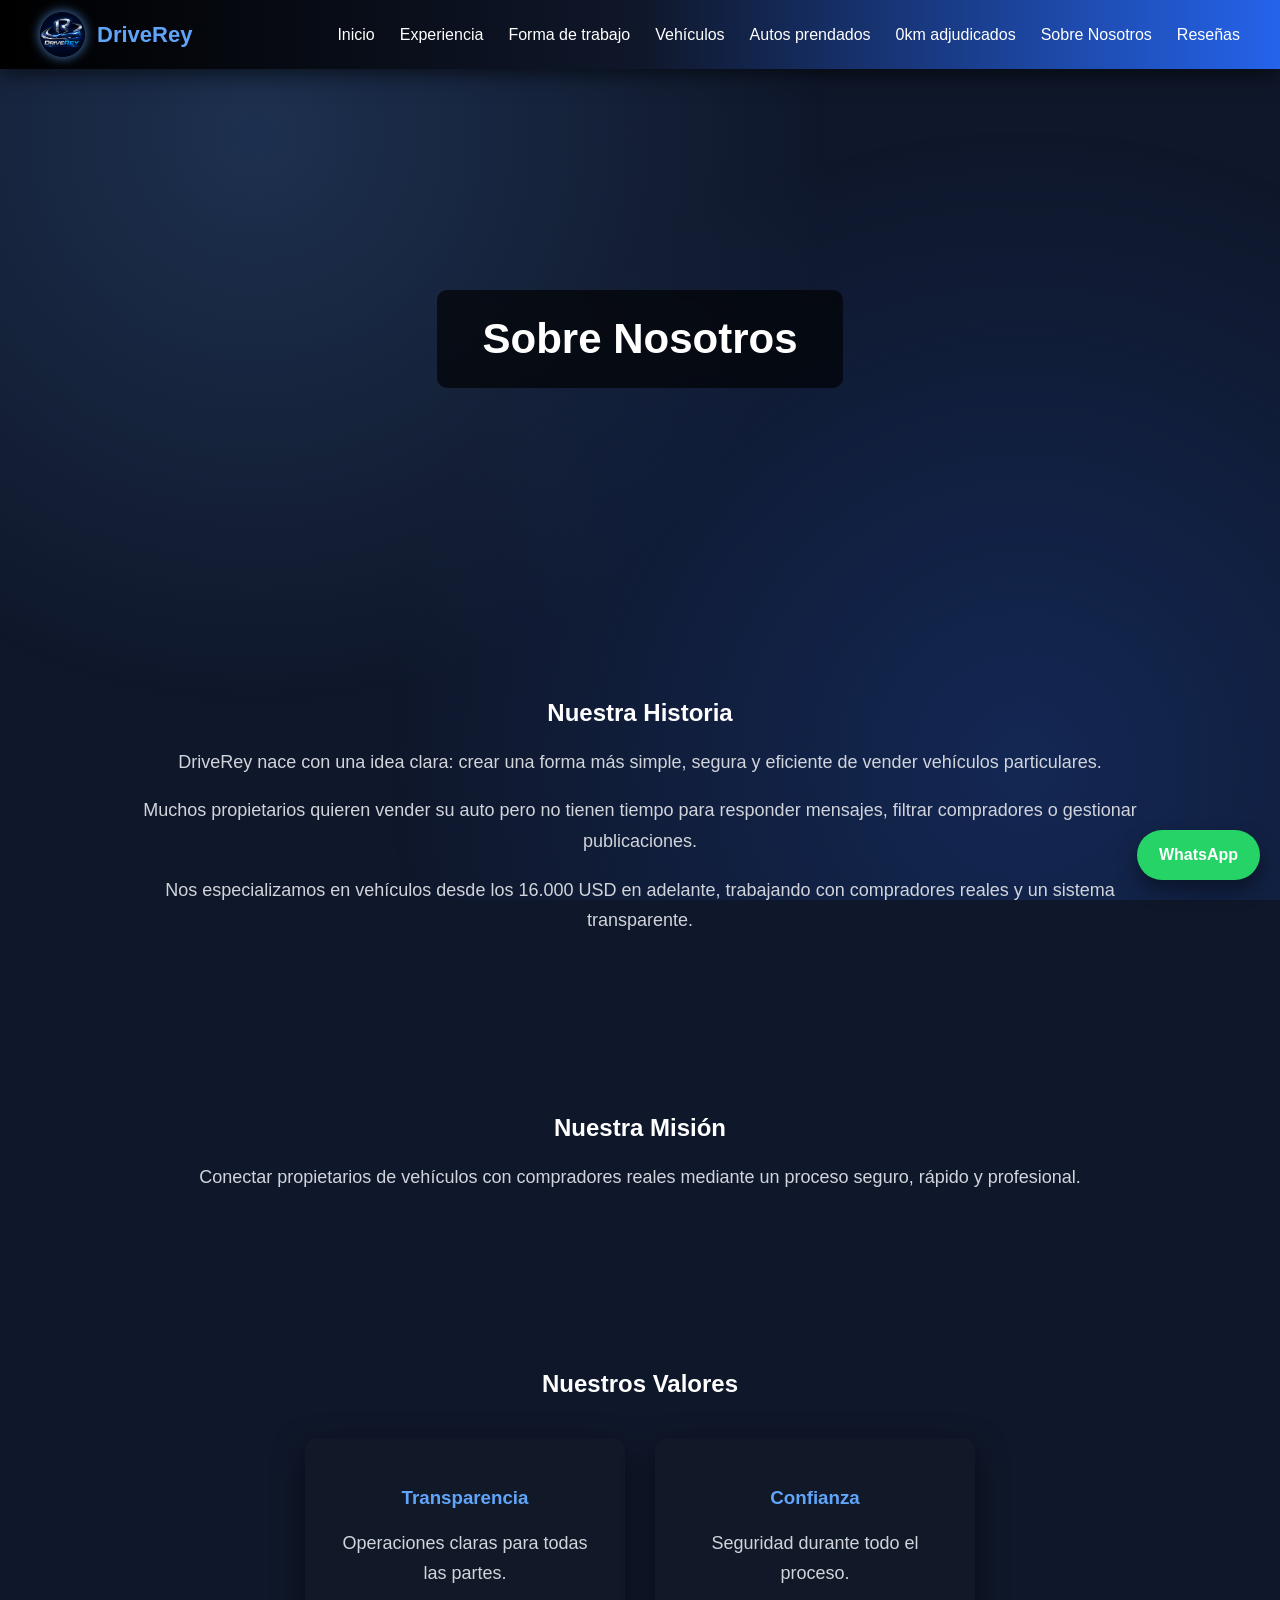
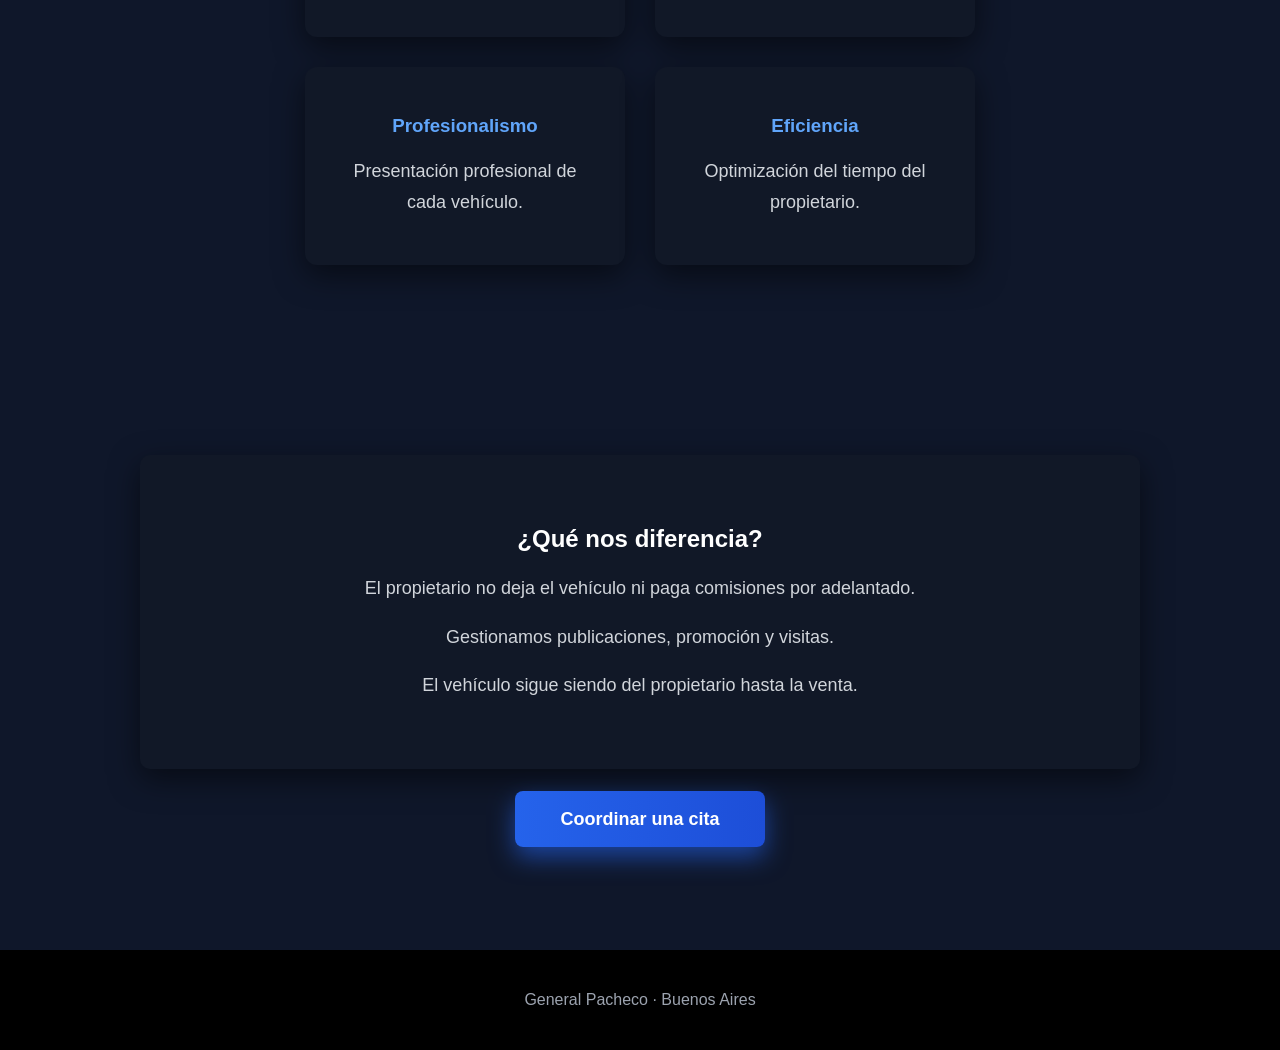
==== commit 024ee8d5: "Update 2sobre-nosotros.html" ====
--- a/2sobre-nosotros.html
+++ b/2sobre-nosotros.html
@@ -8,21 +8,43 @@
 <title>Sobre Nosotros | DriveRey</title>
 <link rel="icon" type="image/x-icon" href="favicon.ico">
 
+<!-- Google Analytics 4 -->
+<script async src="https://www.googletagmanager.com/gtag/js?id=G-RSP50Y8H95"></script>
+<script>
+  window.dataLayer = window.dataLayer || [];
+  function gtag(){dataLayer.push(arguments);}
+  gtag('js', new Date());
+  gtag('config', 'G-RSP50Y8H95');
+</script>
+
 <style>
-
-/* =====================
-   BASE
-===================== */
+/* ===================== BASE ===================== */
 body{
   margin:0;
   font-family:Arial, Helvetica, sans-serif;
   background:#0f172a;
   color:white;
-}
-
-/* =====================
-   NAVBAR (MAESTRA)
-===================== */
+  scroll-behavior:smooth;
+}
+
+/* FONDO FIJO CON OVERLAY RADIAL */
+body::before{
+  content:'';
+  position:fixed;
+  inset:0;
+  background:
+    radial-gradient(circle at 20% 15%, rgba(96,165,250,0.18), transparent 45%),
+    radial-gradient(circle at 80% 85%, rgba(37,99,235,0.22), transparent 50%);
+  z-index:0;
+  pointer-events:none;
+}
+
+body > *{
+  position:relative;
+  z-index:1;
+}
+
+/* ===================== NAVBAR ===================== */
 header{
   background:linear-gradient(90deg,#000000,#0f172a,#2563eb);
   padding:12px 40px;
@@ -100,9 +122,40 @@
   width:100%;
 }
 
-/* =====================
-   HERO
-===================== */
+/* MOBILE TOGGLE */
+.menu-toggle{
+  display:none;
+  font-size:30px;
+  cursor:pointer;
+}
+
+@media (max-width:768px){
+  .menu-toggle{
+    display:block;
+  }
+
+  nav ul{
+    position:absolute;
+    top:70px;
+    left:0;
+    width:100%;
+    background:#000;
+    flex-direction:column;
+    align-items:center;
+    display:none;
+    padding:20px 0;
+  }
+
+  nav ul.active{
+    display:flex;
+  }
+
+  nav ul li{
+    margin:12px 0;
+  }
+}
+
+/* ===================== HERO ===================== */
 .hero{
   height:60vh;
   background-image:url('https://images.unsplash.com/photo-1503376780353-7e6692767b70');
@@ -122,9 +175,7 @@
   backdrop-filter:blur(6px);
 }
 
-/* =====================
-   SECCIONES
-===================== */
+/* ===================== SECCIONES ===================== */
 .section{
   padding:70px 40px;
   max-width:1000px;
@@ -205,7 +256,7 @@
   color:#9ca3af;
 }
 
-/* WHATSAPP */
+/* ===================== WHATSAPP ===================== */
 .whatsapp{
   position:fixed;
   bottom:20px;
@@ -218,13 +269,14 @@
   font-weight:bold;
   box-shadow:0 10px 20px rgba(0,0,0,0.4);
   transition:0.3s;
+  z-index:2000;
 }
 
 .whatsapp:hover{
   transform:scale(1.1);
 }
-
 </style>
+
 </head>
 
 <body>
@@ -232,21 +284,23 @@
 <header>
 <nav>
 
-<div class="logo-area">
-  <img src="logo.png" alt="DriveRey Logo">
-  <h1>DriveRey</h1>
-</div>
-
-<ul>
-  <li><a href="index.html">Inicio</a></li>
-  <li><a href="3experiencia.html">Experiencia</a></li>
-  <li><a href="6forma-de-trabajo.html">Forma de trabajo</a></li>
-  <li><a href="5vehiculos.html">Vehículos</a></li>
-  <li><a href="7autos-prendados.html">Autos prendados</a></li>
-  <li><a href="8autos-adjudicados.html">0km adjudicados</a></li>
-  <li><a href="2sobre-nosotros.html">Sobre Nosotros</a></li>
-  <li><a href="4reseñas.html">Reseñas</a></li>
-</ul>
+  <div class="logo-area">
+    <img src="logo.png" alt="DriveRey Logo">
+    <h1>DriveRey</h1>
+  </div>
+
+  <div class="menu-toggle" onclick="toggleMenu()">☰</div>
+
+  <ul id="menu">
+    <li><a href="index.html">Inicio</a></li>
+    <li><a href="3experiencia.html">Experiencia</a></li>
+    <li><a href="6forma-de-trabajo.html">Forma de trabajo</a></li>
+    <li><a href="5vehiculos.html">Vehículos</a></li>
+    <li><a href="7autos-prendados.html">Autos prendados</a></li>
+    <li><a href="8autos-adjudicados.html">0km adjudicados</a></li>
+    <li><a href="2sobre-nosotros.html">Sobre Nosotros</a></li>
+    <li><a href="4reseñas.html">Reseñas</a></li>
+  </ul>
 
 </nav>
 </header>
@@ -269,7 +323,6 @@
 
 <section class="section">
   <h2>Nuestros Valores</h2>
-
   <div class="values">
     <div class="value"><h3>Transparencia</h3><p>Operaciones claras para todas las partes.</p></div>
     <div class="value"><h3>Confianza</h3><p>Seguridad durante todo el proceso.</p></div>
@@ -287,7 +340,7 @@
   </div>
 
   <div class="cta">
-    <a href="https://wa.me/541123283606">Coordinar una cita</a>
+    <a href="https://wa.me/541123283606?text=Hola,%20quiero%20coordinar%20una%20cita%20con%20DriveRey" onclick="ga4Event('click_whatsapp','CTA Final')" target="_blank">Coordinar una cita</a>
   </div>
 </section>
 
@@ -295,13 +348,43 @@
   <p>General Pacheco · Buenos Aires</p>
 </footer>
 
-<a class="whatsapp" href="https://wa.me/541123283606">WhatsApp</a>
+<!-- BOTÓN WHATSAPP FIJO -->
+<a class="whatsapp" href="https://wa.me/541123283606?text=Hola,%20quiero%20consultar%20sobre%20Sobre%20Nosotros" target="_blank" onclick="ga4Event('click_whatsapp','Botón Fijo')">WhatsApp</a>
+
+<script>
+// ===================== TOGGLE MENU MOBILE =====================
+function toggleMenu(){
+  document.getElementById("menu").classList.toggle("active");
+}
+
+// ===================== GA4 EVENT TRACKING =====================
+function ga4Event(eventName, label){
+  gtag('event', eventName, {
+    'page': document.title,
+    'content': label
+  });
+}
+
+// ===================== ANIMACIONES CARDS =====================
+document.addEventListener('DOMContentLoaded', () => {
+  const cards = document.querySelectorAll('.value');
+  const observer = new IntersectionObserver(entries => {
+    entries.forEach(entry => {
+      if(entry.isIntersecting){
+        entry.target.style.transform = 'translateY(0)';
+        entry.target.style.opacity = '1';
+        observer.unobserve(entry.target);
+      }
+    });
+  }, { threshold: 0.2 });
+
+  cards.forEach(card => {
+    card.style.transform = 'translateY(50px)';
+    card.style.opacity = '0';
+    observer.observe(card);
+  });
+});
+</script>
 
 </body>
 </html>
-
-
-</html>
-
-
-
